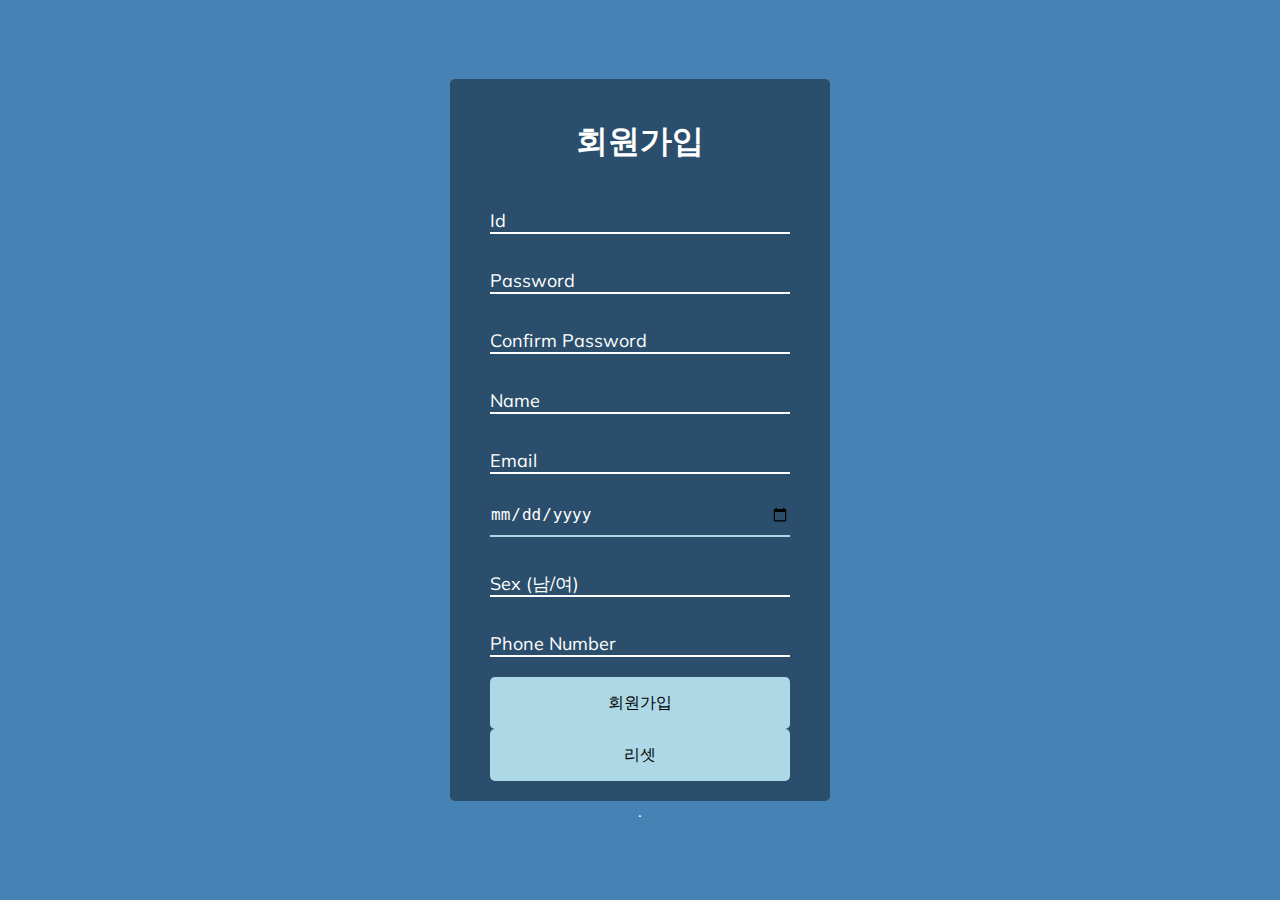
==== member.html @ bb822914 "LoginForm 2023-05-16" ====
<!DOCTYPE html>
<html lang="ko">
<head>
	<meta charset="UTF-8">
	<title>js 문72</title>
	<link rel="stylesheet" href="member.css">
</head>	
<body>	
	<div class="container">
		<h1>회원가입</h1>
		<form>
		  <div class="form-control">
			<input type="text" id="id" required>
			<label>Id</label>
		  </div>
		  <div class="form-control">
			<input type="password" id="pw" required>
			<label>Password</label>
		  </div>
          <div class="form-control">
			<input type="password" id="cpw" required>
			<label>Confirm Password</label>
		  </div>
          <div class="form-control">
			<input type="text" id="name" required>
			<label>Name</label>
		  </div>
          <div class="form-control">
			<input type="text" id="email" required>
			<label>Email</label>
		  </div>
          <div class="form-control">
            <input type="date" id="birth">
          </div>
          <div class="form-control">
			<input type="text" id="sex" required>
			<label>Sex (남/여)</label>
		  </div>
          <div class="form-control">
			<input type="text" id="phone" required>
            <label>Phone Number</label>
		  </div>
		  <button class="btn" onclick="check()">회원가입</button>
          <button class="btn" type="reset">리셋</button>
		</form>
	  </div>
	  <script src="member.js"></script>
</body>	.
</html>
---- member.css ----
@import url('https://fonts.googleapis.com/css?family=Muli&display=swap');

* {
  box-sizing: border-box;
}

body {
  background-color: steelblue;
  color: #fff;
  font-family: 'Muli', sans-serif;
  display: flex;
  flex-direction: column;
  align-items: center;
  justify-content: center;
  height: 100vh;
  overflow: hidden;
  margin: 0;
}

.container {
  background-color: rgba(0, 0, 0, 0.4);
  padding: 20px 40px;
  border-radius: 5px;
}

.container h1 {
  text-align: center;
  margin-bottom: 30px;
}

.container a {
  text-decoration: none;
  color: lightblue;
}

.btn {
  cursor: pointer;
  display: inline-block;
  width: 100%;
  background: lightblue;
  padding: 15px;
  font-family: inherit;
  font-size: 16px;
  border: 0;
  border-radius: 5px;
}

.btn:focus {
  outline: 0;
}

.btn:active {
  transform: scale(0.98);
}

.text {
  margin-top: 30px;
}

.form-control {
  position: relative;
  margin: 20px 0 20px;
  width: 300px;
}

.form-control.pho {
  display: flex;
}

.form-control input {
  background-color: transparent;
  border: 0;
  border-bottom: 2px #fff solid;
  display: block;
  width: 100%;
  padding: 10px 0;
  font-size: 16px;
  color: #fff;
}

.form-control input:focus,
.form-control input:valid {
  outline: 0;
  border-bottom-color: lightblue;
}

.form-control label {
  position: absolute;
  top: 15px;
  left: 0;
  pointer-events: none;
}

.form-control label span {
  display: inline-block;
  font-size: 18px;
  min-width: 5px;
  transition: 0.3s cubic-bezier(0.68, -0.55, 0.265, 1.55);
}

.form-control input:focus + label span,
.form-control input:valid + label span {
  color: lightblue;
  transform: translateY(-30px);
}
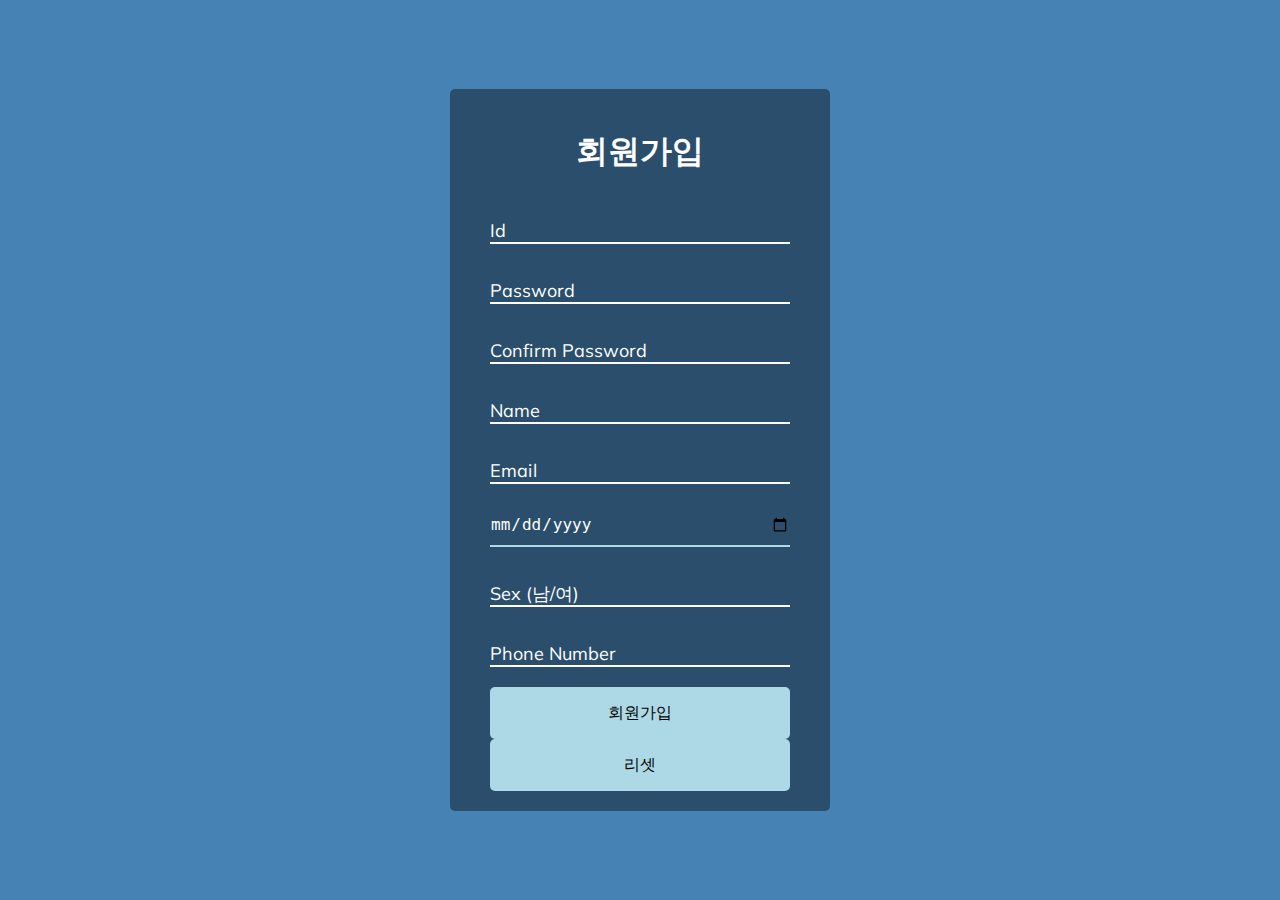
==== commit 8fbb543c: "Add files via upload" ====
--- a/member.html
+++ b/member.html
@@ -1,49 +1,51 @@
 <!DOCTYPE html>
 <html lang="ko">
+
 <head>
 	<meta charset="UTF-8">
 	<title>js 문72</title>
 	<link rel="stylesheet" href="member.css">
-</head>	
-<body>	
+</head>
+
+<body>
 	<div class="container">
 		<h1>회원가입</h1>
 		<form>
-		  <div class="form-control">
-			<input type="text" id="id" required>
-			<label>Id</label>
-		  </div>
-		  <div class="form-control">
-			<input type="password" id="pw" required>
-			<label>Password</label>
-		  </div>
-          <div class="form-control">
-			<input type="password" id="cpw" required>
-			<label>Confirm Password</label>
-		  </div>
-          <div class="form-control">
-			<input type="text" id="name" required>
-			<label>Name</label>
-		  </div>
-          <div class="form-control">
-			<input type="text" id="email" required>
-			<label>Email</label>
-		  </div>
-          <div class="form-control">
-            <input type="date" id="birth">
-          </div>
-          <div class="form-control">
-			<input type="text" id="sex" required>
-			<label>Sex (남/여)</label>
-		  </div>
-          <div class="form-control">
-			<input type="text" id="phone" required>
-            <label>Phone Number</label>
-		  </div>
-		  <button class="btn" onclick="check()">회원가입</button>
-          <button class="btn" type="reset">리셋</button>
-		</form>
-	  </div>
-	  <script src="member.js"></script>
-</body>	.
-</html>	+			<div class="form-control">
+				<input type="text" id="id" required>
+				<label>Id</label>
+			</div>
+			<div class="form-control">
+				<input type="password" id="pw" required>
+				<label>Password</label>
+			</div>
+			<div class="form-control">
+				<input type="password" id="cpw" required>
+				<label>Confirm Password</label>
+			</div>
+			<div class="form-control">
+				<input type="text" id="name" required>
+				<label>Name</label>
+			</div>
+			<div class="form-control">
+				<input type="text" id="email" required>
+				<label>Email</label>
+			</div>
+			<div class="form-control">
+				<input type="date" id="birth">
+			</div>
+			<div class="form-control">
+				<input type="text" id="sex" required>
+				<label>Sex (남/여)</label>
+			</div>
+			<div class="form-control">
+				<input type="text" id="phone" required>
+				<label>Phone Number</label>
+			</div>
+			<button class="btn" onclick="check()">회원가입</button>
+			<button class="btn" type="reset">리셋</button>
+	</div>
+	<script src="member.js"></script>
+</body>
+
+</html>--- a/member.css
+++ b/member.css
@@ -98,8 +98,8 @@
   transition: 0.3s cubic-bezier(0.68, -0.55, 0.265, 1.55);
 }
 
-.form-control input:focus + label span,
-.form-control input:valid + label span {
+.form-control input:focus+label span,
+.form-control input:valid+label span {
   color: lightblue;
   transform: translateY(-30px);
 }